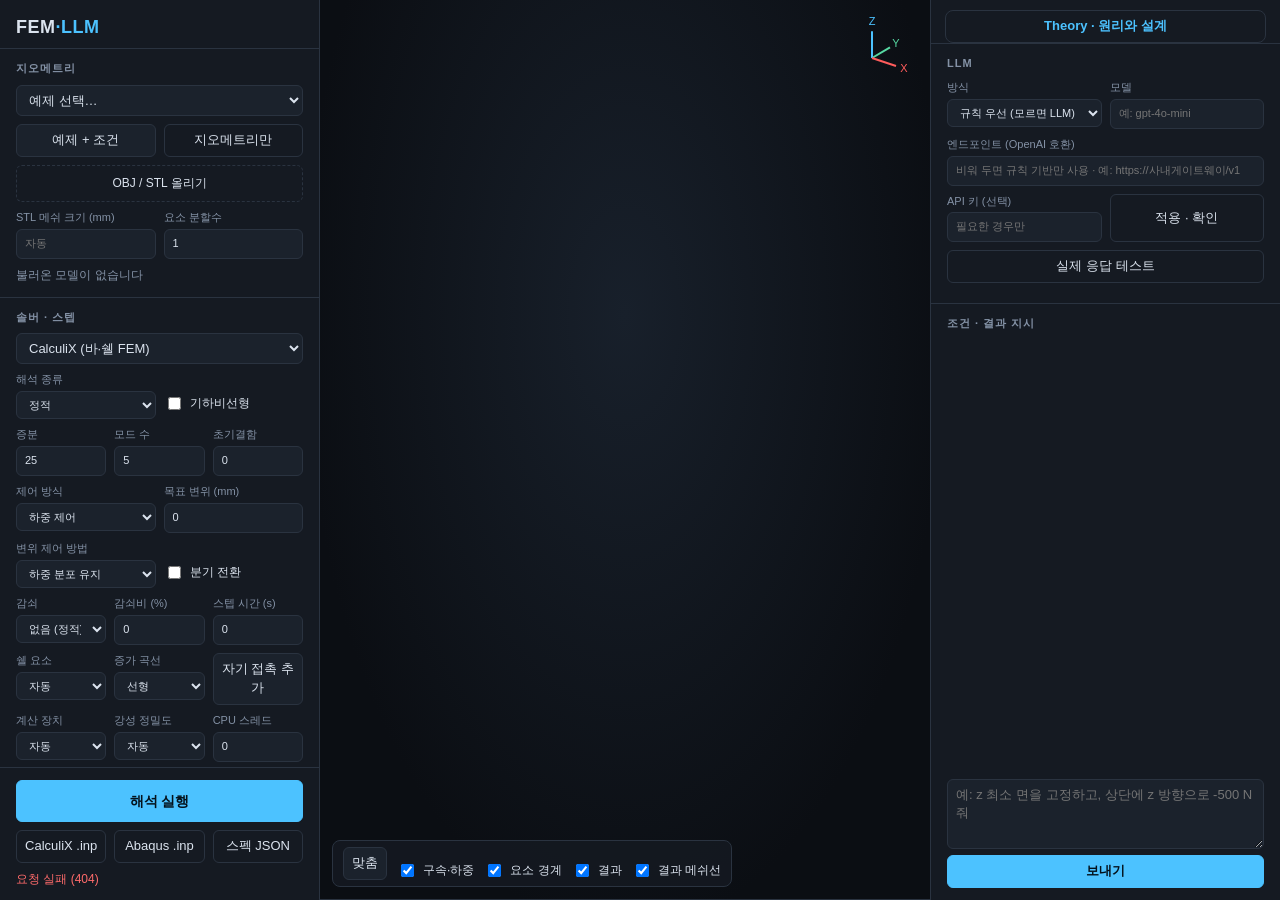
==== web/index.html @ 2e0e546d "BH 설정에 반복 하한 비율 입력 추가 Co-Authored-By: Claude Opus 5.5 <noreply@anthropic.com> Claude-Session: https:" ====
<!doctype html>
<html lang="ko">
<head>
<meta charset="utf-8">
<meta name="viewport" content="width=device-width, initial-scale=1">
<title>FEM-LLM-web</title>
<link rel="stylesheet" href="style.css">
<script type="importmap">{"imports": {"three": "./vendor/three.module.js"}}</script>
</head>
<body>
<div id="app">
  <aside id="left">
    <header><h1>FEM<span>·LLM</span></h1><div id="tools"></div></header>
    <section>
      <h2>지오메트리</h2>
      <div class="row"><select id="example"><option value="">예제 선택…</option></select></div>
      <div class="row two"><button id="loadPreset">예제 + 조건</button><button id="loadGeo" class="ghost">지오메트리만</button></div>
      <label class="file"><input type="file" id="file" accept=".obj,.stl"><span>OBJ / STL 올리기</span></label>
      <div class="row two"><label>STL 메쉬 크기 (mm)<input id="stlSize" type="number" min="0" step="any" placeholder="자동"></label><label>요소 분할수<input id="divisions" type="number" min="1" max="64" value="1"></label></div>
      <div id="modelInfo" class="info">불러온 모델이 없습니다</div>
    </section>
    <section>
      <h2>솔버 · 스텝</h2>
      <div class="row"><select id="solver"><option value="calculix">CalculiX (바·쉘 FEM)</option><option value="barhinge">바-힌지 (간이 검토)</option><option value="tensormesh">TensorMesh (솔리드)</option><option value="shell">자체 쉘 (대변형·자기 접촉·감쇠)</option><option value="bh">BH-web 바-힌지 (오리가미)</option></select></div>
      <div class="row two"><label>해석 종류<select id="stepType"><option value="static">정적</option><option value="buckle">좌굴</option><option value="modal">모달</option><option value="arclength">호장법</option><option value="kinematic">기구 (강체 접힘)</option></select></label><label class="check"><input type="checkbox" id="nlgeom">기하비선형</label></div>
      <div class="row three"><label>증분<input id="increments" type="number" min="1" value="25"></label><label>모드 수<input id="modes" type="number" min="1" value="5"></label><label>초기결함<input id="imperfection" type="number" step="any" value="0"></label></div>
      <div class="row two"><label>제어 방식<select id="control"><option value="load">하중 제어</option><option value="displacement">변위 제어</option></select></label><label>목표 변위 (mm)<input id="controlDisp" type="number" step="any" min="0" value="0" title="0이면 모델 크기의 5%"></label></div>
      <div class="row two"><label>변위 제어 방법<select id="controlKind"><option value="average">하중 분포 유지</option><option value="rigid">강체 압판</option></select></label><label class="check" title="바-힌지: 완전한 형상에서 분기점을 만나면 좌굴 가지로 전환"><input type="checkbox" id="branch">분기 전환</label></div>
      <div class="row three"><label title="자체 쉘 솔버 전용. 1·2차 모드 기준 감쇠비로 α, β 를 자동 계산">감쇠<select id="dampKind"><option value="none">없음 (정적)</option><option value="mass">질량 비례</option><option value="stiffness">강성 비례</option><option value="rayleigh">레일리</option></select></label><label>감쇠비 (%)<input id="dampZeta" type="number" step="any" min="0" value="0"></label><label title="0이면 1차 주기의 100배">스텝 시간 (s)<input id="dampTime" type="number" step="any" min="0" value="0"></label></div>
      <div class="row three"><label title="자체 쉘 솔버의 요소. 자동: 면이 모두 사각형이면 사각형 요소">쉘 요소<select id="element"><option value="auto">자동</option><option value="quad">사각형</option><option value="tri">삼각형</option></select></label><label title="하중·지정 변위가 커지는 모양 (자체 쉘 솔버)">증가 곡선<select id="amplitude"><option value="linear">선형</option><option value="smooth">부드럽게 (S자)</option></select></label><button id="addSelf" title="자체 쉘 솔버: 모든 면끼리의 접촉(자기 접촉 포함)">자기 접촉 추가</button></div>
      <div class="row three"><label title="자체 쉘 솔버의 요소 강성 계산 위치. 자동: GPU 가 있으면 GPU">계산 장치<select id="device"><option value="auto">자동</option><option value="cpu">CPU</option><option value="cuda">GPU (CUDA)</option><option value="mps">GPU (Apple)</option></select></label><label title="요소 강성만의 정밀도. 잔차는 항상 배정밀도라 수렴한 결과는 같음. 일반용 GPU 는 단정밀도가 훨씬 빠름">강성 정밀도<select id="precision"><option value="auto">자동</option><option value="float64">배정밀도</option><option value="float32">단정밀도 (빠름)</option></select></label><label title="0 이면 자동 (코어 절반, 최대 4)">CPU 스레드<input id="threads" type="number" min="0" step="1" value="0"></label></div>
    </section>
    <section>
      <h2>재료 · 단면 <small>mm · N · MPa</small></h2>
      <div class="row three"><label>E<input id="matE" type="number" step="any"></label><label>ν<input id="matNu" type="number" step="any"></label><label>항복<input id="matY" type="number" step="any" placeholder="없음"></label></div>
      <div class="row two"><label title="항복 뒤 응력 증가 기울기 (MPa). 곡선을 넣으면 무시">경화 계수<input id="matH" type="number" step="any" min="0" placeholder="0"></label><label title="진응력@소성변형률 을 쉼표로 구분. 예: 240@0, 275@0.02, 300@0.06">소성 곡선<input id="matCurve" type="text" placeholder="240@0, 275@0.02"></label></div>
      <div class="row three"><label>쉘 두께<input id="secT" type="number" step="any"></label><label>보 b<input id="secB" type="number" step="any"></label><label>보 h<input id="secH" type="number" step="any"></label></div>
      <div class="row two"><label>힌지 κ (N·mm/rad/mm)<input id="hingeK" type="number" step="any" placeholder="자동"></label><label>자동 비율 κ=r·D/L<input id="hingeR" type="number" step="any"></label></div>
      <div class="row two"><label>쉘 공유 엣지 힌지<select id="hingeAuto"><option value="off">끔 (OBJ의 hinge_ 선만)</option><option value="auto">자동 (그룹 경계 + 꺾인 엣지)</option><option value="groups">그룹 경계</option><option value="crease">꺾인 엣지</option><option value="all">모든 내부 엣지</option></select></label><label class="check"><input type="checkbox" id="hingePin">핀 조인트 (회전 자유)</label></div>
      <div id="hingeInfo" class="info"></div>
    </section>
    <section id="bhPanel" hidden>
      <h2>BH-web 바-힌지 <small id="bhCount"></small></h2>
      <div class="row three"><label title="자동: E, ν, t, L* 로 접힘 강성 계산. 퍼센트: 패널 굽힘강성 B=Et³/12(1-ν²) 대비 %. 값: N·mm/rad/mm 직접 지정">접힘 강성<select id="bhFoldMode"><option value="auto">자동 (수식)</option><option value="percent">패널 B 대비 %</option><option value="value">직접 값</option></select></label><label title="자동일 때 L*/w̄ (평균 패널 폭 배수). L* 를 직접 넣으면 그 값을 씀">L* / w̄<input id="bhLratio" type="number" step="any" min="0"></label><label id="bhPctBox">% 또는 값<input id="bhPct" type="number" step="any" min="0"></label></div>
      <div class="row three"><label title="바 항복 응력 (MPa). 비우면 탄성">바 항복<input id="bhBarY" type="number" step="any" min="0" placeholder="탄성"></label><label title="바 경화 계수 (MPa)">바 H<input id="bhBarH" type="number" step="any" min="0" placeholder="0"></label><label title="판정 각도 (도): 이보다 꺾인 공유 엣지를 접힘으로">자동 판정각<input id="bhTol" type="number" step="any" min="0"></label></div>
      <div class="row three"><label title="접힘 힌지 항복 모멘트 (N·mm/mm, 길이당). 비우면 탄성">접힘 항복<input id="bhFoldY" type="number" step="any" min="0" placeholder="탄성"></label><label title="접힘 힌지 경화 (N·mm/rad/mm)">접힘 H<input id="bhFoldH" type="number" step="any" min="0" placeholder="0"></label><label title="패널 휨 힌지 항복 (N·mm/mm)">휨 항복<input id="bhBendY" type="number" step="any" min="0" placeholder="탄성"></label></div>
      <div class="row three"><label class="check" title="기하 접촉: 면끼리 관통 방지 (IPC 장벽 + 연속 충돌 검사). 마찰·감쇠 없음"><input type="checkbox" id="bhContact">기하 접촉</label><label title="비우면 평균 바 길이의 0.1%">접촉 간격 (mm)<input id="bhGap" type="number" step="any" min="0" placeholder="자동"></label><label title="휨 힌지 경화 (N·mm/rad/mm)">휨 H<input id="bhBendH" type="number" step="any" min="0" placeholder="0"></label></div>
      <div class="row four"><label title="0 이면 한 번 가력. 1 이상이면 지정 변위를 0 → 목표 → 0 으로 반복">반복 하중 횟수<input id="bhCycles" type="number" min="0" step="1" placeholder="0"></label><label title="반복 하중의 하한을 목표 변위 대비 비율로. 0 이면 0 ↔ 목표, -0.1667 이면 목표 0.6 에서 -0.1 ↔ 0.6">반복 하한 비율<input id="bhCycLow" type="number" step="any" placeholder="0"></label><label title="바 단면적을 직접 지정 (mm²). 비우면 두께로 계산">바 면적<input id="bhArea" type="number" step="any" min="0" placeholder="자동"></label><label class="check" title="모드 해석에서 질량을 넣으면 K v = λ M v, 끄면 K v = λ v"><input type="checkbox" id="bhMass">모드에 질량</label></div>
      <div class="row"><button id="bhEdit" type="button" title="켜면 마우스 왼쪽 드래그가 상자 선택이 됩니다. 왼→오: 완전히 들어간 엣지, 오→왼: 걸친 엣지. Shift 추가, Ctrl 제외, Esc 해제, 클릭은 한 개">주름 편집 모드 끔</button></div>
      <div class="row four"><button class="bhType" data-t="fold" type="button">접힘</button><button class="bhType" data-t="bend" type="button">휨</button><button class="bhType" data-t="cut" type="button">자름</button><button class="bhType" data-t="auto" type="button">자동</button></div>
      <div class="row three"><button id="bhDrivers" type="button" title="선택한 주름을 기구 해석의 구동 주름으로">구동 주름 지정</button><label title="구동 주름의 목표 이면각 (도, 평면 = 180). 여러 개면 쉼표">목표 이면각<input id="bhTargets" type="text" placeholder="예: 60"></label><button id="bhClearDrv" class="ghost" type="button">구동 해제</button></div>
      <div class="row two"><button id="bhPlot3" type="button" title="선택한 접힘 주름 3개의 회전각으로 기구 해석 해공간 3D 그래프">3D 해공간 주름 (3개)</button><button id="bhWatch" type="button" title="선택한 주름의 각도·모멘트 이력을 결과에 기록">이력 기록 주름</button></div>
      <div id="bhSel" class="info"></div>
      <div class="legend" id="bhLegend"><span style="color:#ff6b5e">━ 접힘</span> <span style="color:#5ec8ff">━ 휨</span> <span style="color:#ffd84a">━ 자름</span> <span style="color:#7d8a99">━ 경계</span> <span style="color:#ffffff">━ 선택</span></div>
    </section>
    <section>
      <h2>구속 <small id="bcCount"></small></h2>
      <div id="bcList" class="list"></div>
      <h2>하중 <small id="ldCount"></small></h2>
      <div id="ldList" class="list"></div>
      <h2>접촉 <small id="ctCount"></small></h2>
      <div id="ctList" class="list"></div>
      <h2>기준점 커플링 <small id="cpCount"></small></h2>
      <div id="cpList" class="list"></div>
      <div id="warnings"></div>
      <div class="row"><button id="undo" class="ghost" type="button" disabled>되돌리기</button></div>
    </section>
    <section class="run">
      <button id="solve" class="primary">해석 실행</button>
      <button id="cancelSolve" class="danger" type="button" hidden>해석 강제 중단</button>
      <div class="row three"><a id="expInp" class="btn ghost" href="/api/export/inp">CalculiX .inp</a><a id="expAbq" class="btn ghost" href="/api/export/abaqus" title="해석 후 내보내면 초기 결함 좌표와 감쇠 계수가 자체 솔버와 같게 들어갑니다">Abaqus .inp</a><a id="expSpec" class="btn ghost" href="/api/export/spec">스펙 JSON</a></div>
      <div id="solveMsg" class="info"></div>
    </section>
  </aside>
  <main>
    <div id="viewer">
      <canvas id="gl"></canvas>
      <canvas id="gizmo" width="96" height="96"></canvas>
      <div id="hud"></div>
      <div id="legend" hidden><div id="legendTitle"></div><div id="legendBar"></div><div id="legendTicks"></div></div>
      <div id="viewbar">
        <button id="fit" title="화면 맞춤">맞춤</button>
        <label class="check"><input type="checkbox" id="showSymbols" checked>구속·하중</label>
        <label class="check"><input type="checkbox" id="showEdges" checked>요소 경계</label>
        <label class="check"><input type="checkbox" id="showResult" checked>결과</label>
        <label class="check" id="meshLinesWrap"><input type="checkbox" id="showMeshLines" checked>결과 메쉬선</label>
        <label class="check" id="thickWrap" hidden><input type="checkbox" id="showThick" checked>쉘 두께</label>
      </div>
      <div id="resultbar" hidden>
        <button id="play">▶</button>
        <input id="frame" type="range" min="0" max="0" value="0">
        <span id="frameLabel"></span>
        <select id="field"></select>
        <label>변형 배율<input id="scale" type="number" step="any" value="1"></label>
        <button id="autoScale" class="ghost">자동</button>
        <button id="savePng" class="ghost" title="지금 화면을 PNG 로 저장">PNG</button>
        <button id="saveGif" class="ghost" title="모든 프레임을 GIF 로 저장">GIF</button>
        <button id="saveVideo" class="ghost" title="모든 프레임을 영상으로 저장">영상</button>
      </div>
    </div>
    <div id="bottom">
      <div id="summary"></div>
      <div id="plots"></div>
    </div>
  </main>
  <aside id="right">
    <div class="topbar"><a id="theoryBtn" class="btn ghost" href="/theory.html" target="_blank" rel="noopener">Theory · 원리와 설계</a></div>
    <section class="llm">
      <h2>LLM <small id="llmStatus"></small></h2>
      <div class="row two"><label>방식<select id="llmMode"><option value="rule_first">규칙 우선 (모르면 LLM)</option><option value="auto">LLM 우선 (실패 시 규칙)</option><option value="llm">LLM만</option><option value="rule">규칙 기반만</option></select></label><label>모델<input id="llmModel" type="text" placeholder="예: gpt-4o-mini"></label></div>
      <div class="row"><label>엔드포인트 (OpenAI 호환)<input id="llmUrl" type="text" placeholder="비워 두면 규칙 기반만 사용 · 예: https://사내게이트웨이/v1"></label></div>
      <div class="row two"><label>API 키 (선택)<input id="llmKey" type="password" placeholder="필요한 경우만"></label><button id="llmSave" class="ghost">적용 · 확인</button></div>
      <div class="row"><button id="llmTest" class="ghost" type="button">실제 응답 테스트</button></div>
      <div id="llmInfo" class="info"></div>
    </section>
    <section class="chat">
      <h2>조건 · 결과 지시</h2>
      <div id="chips"></div>
      <div id="chatLog"></div>
      <form id="chatForm"><textarea id="chatInput" rows="3" placeholder="예: z 최소 면을 고정하고, 상단에 z 방향으로 -500 N 줘"></textarea><button class="primary" type="submit">보내기</button></form>
    </section>
  </aside>
</div>
<script type="module" src="app.js"></script>
</body>
</html>
---- web/style.css ----
:root{--bg:#0e1116;--panel:#151a22;--panel2:#1b222c;--line:#2a3340;--text:#dbe3ee;--mute:#8492a6;--accent:#4cc2ff;--accent2:#ff5fa8;--ok:#57d9a3;--warn:#ffc857;--err:#ff6b6b;--r:8px}
*{box-sizing:border-box}
[hidden]{display:none!important}
html,body{height:100%;margin:0}
body{background:var(--bg);color:var(--text);font:13px/1.45 -apple-system,BlinkMacSystemFont,"Apple SD Gothic Neo","Pretendard","Noto Sans KR","Segoe UI",sans-serif}
#app{display:grid;grid-template-columns:320px minmax(0,1fr) 350px;grid-template-rows:100vh;height:100vh;overflow:hidden}
#app>*{min-height:0;height:100vh}
aside{background:var(--panel);overflow-y:auto;display:flex;flex-direction:column}
#left{border-right:1px solid var(--line)}
#right{border-left:1px solid var(--line)}
header{padding:14px 16px 8px;display:flex;align-items:baseline;justify-content:space-between;gap:8px}
h1{margin:0;font-size:18px;letter-spacing:.5px}
h1 span{color:var(--accent)}
h2{margin:0 0 8px;font-size:11px;letter-spacing:1px;text-transform:uppercase;color:var(--mute);display:flex;justify-content:space-between;align-items:baseline}
h2 small{text-transform:none;letter-spacing:0;font-weight:400}
section{padding:12px 16px;border-top:1px solid var(--line)}
.row{display:grid;gap:8px;margin-bottom:8px}
.row.two{grid-template-columns:1fr 1fr}
.row.three{grid-template-columns:1fr 1fr 1fr}
label{display:flex;flex-direction:column;gap:3px;font-size:11px;color:var(--mute)}
label.check{flex-direction:row;align-items:center;gap:6px;color:var(--text);font-size:12px;align-self:end;padding-bottom:6px}
input,select,textarea,button,.btn{font:inherit;color:var(--text);background:var(--panel2);border:1px solid var(--line);border-radius:6px;padding:6px 8px;min-width:0;width:100%}
input[type=checkbox]{width:auto}
input[type=range]{padding:0}
input:focus,select:focus,textarea:focus{outline:1px solid var(--accent);border-color:var(--accent)}
button,.btn{cursor:pointer;text-align:center;text-decoration:none;display:inline-block}
button:hover,.btn:hover{border-color:var(--accent)}
button.primary{background:var(--accent);border-color:var(--accent);color:#04121c;font-weight:600}
button.primary:disabled{opacity:.5;cursor:wait}
.ghost{background:transparent}
.file{display:block;margin-bottom:8px}
.file input{display:none}
.file span{display:block;border:1px dashed var(--line);border-radius:6px;padding:9px;text-align:center;color:var(--text);cursor:pointer;font-size:12px}
.file span:hover{border-color:var(--accent)}
.info{font-size:12px;color:var(--mute);white-space:pre-wrap}
#tools{font-size:10px;color:var(--mute);text-align:right}
#tools b{font-weight:500}
.on{color:var(--ok)}.off{color:var(--err)}
.list{display:flex;flex-direction:column;gap:6px;margin-bottom:10px}
.item{background:var(--panel2);border:1px solid var(--line);border-radius:6px;padding:6px 8px;cursor:pointer}
.item.sel{border-color:var(--warn)}
.item .top{display:flex;justify-content:space-between;gap:6px;align-items:center}
.item .id{font-size:10px;color:var(--mute);margin-right:6px}
.item .desc{font-size:11px;color:var(--mute);margin-top:2px}
.item .x{width:auto;padding:0 6px;border:none;background:none;color:var(--mute)}
.item .x:hover{color:var(--err)}
.item .edit{display:flex;gap:4px;margin-top:5px}
.item .edit input{padding:3px 5px;font-size:11px}
.empty{font-size:12px;color:var(--mute);padding:2px 0 6px}
#warnings div{color:var(--warn);font-size:12px;margin-top:4px}
#warnings div.err{color:var(--err)}
.run{margin-top:auto;position:sticky;bottom:0;background:var(--panel)}
.run .primary{padding:10px;font-size:14px;margin-bottom:8px}
main{display:grid;grid-template-rows:minmax(0,1fr) auto;min-width:0}
#viewer{position:relative;min-height:0;background:radial-gradient(ellipse at 50% 35%,#18202b,#0b0e13 75%)}
#gl{position:absolute;inset:0;width:100%;height:100%;display:block}
#gizmo{position:absolute;right:10px;top:10px;pointer-events:none}
#hud{position:absolute;left:12px;top:10px;font-size:12px;color:var(--mute);background:rgba(14,17,22,.6);padding:4px 8px;border-radius:6px;max-width:60%}
#hud:empty{display:none}
#hud button{width:auto;padding:1px 8px;margin-left:8px;font-size:11px}
#legend{position:absolute;right:14px;top:116px;width:110px;font-size:11px;color:var(--text)}
#legendBar{height:180px;width:14px;border-radius:3px;background:linear-gradient(to top,#2b4bff,#19c37d,#ffe14a,#ff3b30);float:left;margin-right:8px}
#legendTicks{height:180px;display:flex;flex-direction:column;justify-content:space-between}
#legendTitle{margin-bottom:6px;color:var(--mute)}
#viewbar,#resultbar{position:absolute;left:12px;display:flex;gap:10px;align-items:center;background:rgba(21,26,34,.88);border:1px solid var(--line);border-radius:var(--r);padding:6px 10px}
#viewbar{bottom:12px}
#resultbar{bottom:58px;right:12px}
#viewbar button,#resultbar button{width:auto}
#viewbar label.check,#resultbar label{padding:0;flex-direction:row;align-items:center;gap:6px;white-space:nowrap}
#resultbar input[type=range]{flex:1}
#resultbar input[type=number]{width:80px}
#resultbar select{width:120px}
#frameLabel{font-size:12px;min-width:120px;color:var(--mute)}
#bottom{border-top:1px solid var(--line);background:var(--panel);max-height:38vh;overflow:auto}
#summary{display:flex;flex-wrap:wrap;gap:6px 18px;padding:8px 14px;font-size:12px}
#summary:empty{display:none}
#summary span b{color:var(--mute);font-weight:400;margin-right:6px}
#summary .note{flex-basis:100%;color:var(--mute)}
#summary .note.warn{color:var(--warn)}
#plots{display:flex;flex-wrap:wrap;gap:12px;padding:0 14px 12px}
#plots:empty{display:none}
.plot{background:var(--panel2);border:1px solid var(--line);border-radius:var(--r);padding:8px 10px;width:440px;max-width:100%}
.plot .ptitle{display:flex;justify-content:space-between;font-size:12px;margin-bottom:4px}
.plot .ptitle button{width:auto;border:none;background:none;color:var(--mute);padding:0 4px}
.plot svg{width:100%;height:auto;display:block}
.plot .legend{display:flex;flex-wrap:wrap;gap:4px 12px;font-size:11px;color:var(--mute);margin-top:4px}
.plot .legend i{display:inline-block;width:10px;height:3px;margin-right:5px;vertical-align:middle}
.plot .perr{color:var(--err);font-size:12px}
.chat{flex:1;display:flex;flex-direction:column;min-height:0}
#chips{display:flex;flex-wrap:wrap;gap:6px;margin-bottom:8px}
#chips button{width:auto;font-size:11px;padding:3px 8px;border-radius:12px;color:var(--mute);text-align:left}
#chatLog{flex:1;overflow-y:auto;display:flex;flex-direction:column;gap:8px;min-height:160px;padding-bottom:8px}
.msg{padding:7px 10px;border-radius:10px;max-width:94%;white-space:pre-wrap;word-break:break-word}
.msg.user{align-self:flex-end;background:#20405a}
.msg.bot{align-self:flex-start;background:var(--panel2);border:1px solid var(--line)}
.msg .tag{font-size:10px;color:var(--mute);display:block;margin-bottom:3px}
.msg .ops{margin-top:5px;font:11px/1.4 ui-monospace,SFMono-Regular,Menlo,monospace;color:var(--mute)}
.msg .errtxt{color:var(--err);margin-top:4px}
.msg .notetxt{color:var(--warn);margin-top:4px;font-size:11px}
#chatForm{display:flex;flex-direction:column;gap:6px}
#chatForm textarea{resize:vertical}
#llmStatus.ok{color:var(--ok)}#llmStatus.bad{color:var(--warn)}
@media (max-width:1100px){#app{grid-template-columns:280px minmax(0,1fr) 300px}}

button.danger{background:#5a2330;border:1px solid #c04a63;color:#ffd7df;cursor:pointer;border-radius:8px;padding:9px 12px;font:inherit}
button.danger:hover{background:#7a2c3d}
.msg .stop{margin-left:10px;padding:2px 10px;font-size:12px}

.topbar{display:flex;justify-content:flex-end;padding:10px 14px 0}
.topbar .btn{padding:6px 12px;text-decoration:none;border:1px solid var(--line);border-radius:var(--r);color:var(--accent);font-weight:600}
.topbar .btn:hover{border-color:var(--accent)}
#llmInfo{line-height:1.7}
#llmInfo b{color:var(--text)}
#llmInfo .good{color:var(--ok)}
#llmInfo .badt{color:var(--err)}
.item .edit .lab { font-size: 11px; opacity: 0.7; min-width: 74px; align-self: center; }
.plot .refrow{display:flex;align-items:center;gap:6px;font-size:11px;color:var(--text);margin-top:4px}
.plot .refrow i{display:inline-block;width:14px;flex:none}
.plot .refrow span{flex:1}
.mini{font-size:10px;padding:2px 6px}
.plot label.mini{display:inline-block;margin-top:6px;cursor:pointer}
#hud .pickinfo{color:var(--text);line-height:1.5;font-variant-numeric:tabular-nums}
#hud .pickinfo div:first-child{font-weight:600;color:#ffc857}
.row.four{grid-template-columns:1fr 1fr 1fr 1fr}
#bhLegend{display:flex;flex-wrap:wrap;gap:4px 12px;font-size:11px}
#bhEdit.on{background:var(--accent,#3a7bd5);color:#fff}
#selBox{position:fixed;border:1px dashed #fff;pointer-events:none;z-index:30;display:none}
#selBox.cross{border-color:#7fe07f;background:rgba(127,224,127,.08)}
#selBox.win{border-color:#7fb8ff;background:rgba(127,184,255,.08)}
.kin3d{width:440px}
.kin3d canvas{width:100%;height:320px;display:block;border-radius:6px;background:#111821}
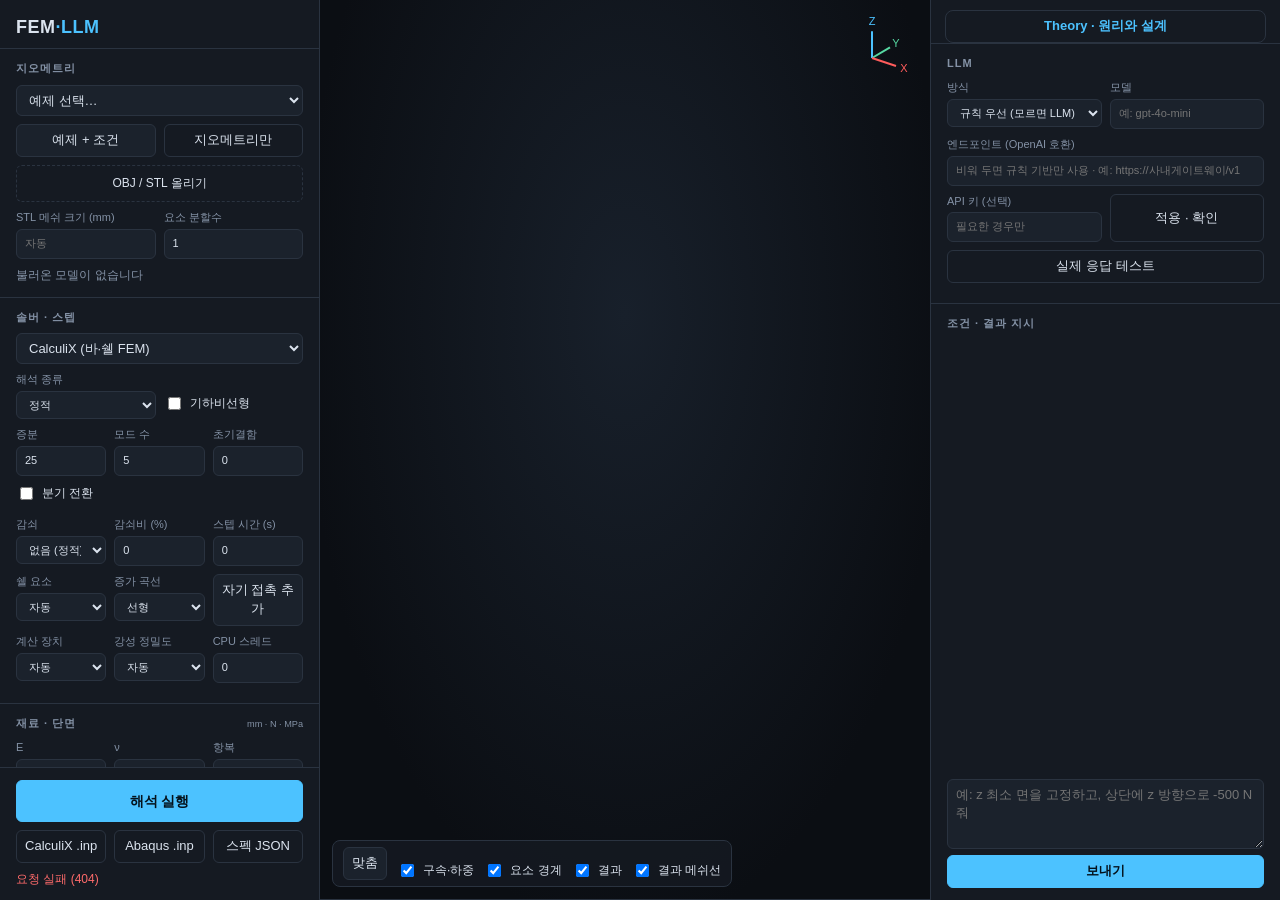
==== commit 6b923f8e: "변위 제어 옵션 제거, 강제 변위로 일원화 - 화면의 제어 방식·목표 변위·변위 제어 방법 칸 삭제 - 예전 control 스펙과 "변위제어 N mm" 문장은 기준 하중을 같은 절" ====
--- a/web/index.html
+++ b/web/index.html
@@ -24,8 +24,7 @@
       <div class="row"><select id="solver"><option value="calculix">CalculiX (바·쉘 FEM)</option><option value="barhinge">바-힌지 (간이 검토)</option><option value="tensormesh">TensorMesh (솔리드)</option><option value="shell">자체 쉘 (대변형·자기 접촉·감쇠)</option><option value="bh">BH-web 바-힌지 (오리가미)</option></select></div>
       <div class="row two"><label>해석 종류<select id="stepType"><option value="static">정적</option><option value="buckle">좌굴</option><option value="modal">모달</option><option value="arclength">호장법</option><option value="kinematic">기구 (강체 접힘)</option></select></label><label class="check"><input type="checkbox" id="nlgeom">기하비선형</label></div>
       <div class="row three"><label>증분<input id="increments" type="number" min="1" value="25"></label><label>모드 수<input id="modes" type="number" min="1" value="5"></label><label>초기결함<input id="imperfection" type="number" step="any" value="0"></label></div>
-      <div class="row two"><label>제어 방식<select id="control"><option value="load">하중 제어</option><option value="displacement">변위 제어</option></select></label><label>목표 변위 (mm)<input id="controlDisp" type="number" step="any" min="0" value="0" title="0이면 모델 크기의 5%"></label></div>
-      <div class="row two"><label>변위 제어 방법<select id="controlKind"><option value="average">하중 분포 유지</option><option value="rigid">강체 압판</option></select></label><label class="check" title="바-힌지: 완전한 형상에서 분기점을 만나면 좌굴 가지로 전환"><input type="checkbox" id="branch">분기 전환</label></div>
+      <div class="row"><label class="check" title="바-힌지: 완전한 형상에서 분기점을 만나면 좌굴 가지로 전환"><input type="checkbox" id="branch">분기 전환</label></div>
       <div class="row three"><label title="자체 쉘 솔버 전용. 1·2차 모드 기준 감쇠비로 α, β 를 자동 계산">감쇠<select id="dampKind"><option value="none">없음 (정적)</option><option value="mass">질량 비례</option><option value="stiffness">강성 비례</option><option value="rayleigh">레일리</option></select></label><label>감쇠비 (%)<input id="dampZeta" type="number" step="any" min="0" value="0"></label><label title="0이면 1차 주기의 100배">스텝 시간 (s)<input id="dampTime" type="number" step="any" min="0" value="0"></label></div>
       <div class="row three"><label title="자체 쉘 솔버의 요소. 자동: 면이 모두 사각형이면 사각형 요소">쉘 요소<select id="element"><option value="auto">자동</option><option value="quad">사각형</option><option value="tri">삼각형</option></select></label><label title="하중·지정 변위가 커지는 모양 (자체 쉘 솔버)">증가 곡선<select id="amplitude"><option value="linear">선형</option><option value="smooth">부드럽게 (S자)</option></select></label><button id="addSelf" title="자체 쉘 솔버: 모든 면끼리의 접촉(자기 접촉 포함)">자기 접촉 추가</button></div>
       <div class="row three"><label title="자체 쉘 솔버의 요소 강성 계산 위치. 자동: GPU 가 있으면 GPU">계산 장치<select id="device"><option value="auto">자동</option><option value="cpu">CPU</option><option value="cuda">GPU (CUDA)</option><option value="mps">GPU (Apple)</option></select></label><label title="요소 강성만의 정밀도. 잔차는 항상 배정밀도라 수렴한 결과는 같음. 일반용 GPU 는 단정밀도가 훨씬 빠름">강성 정밀도<select id="precision"><option value="auto">자동</option><option value="float64">배정밀도</option><option value="float32">단정밀도 (빠름)</option></select></label><label title="0 이면 자동 (코어 절반, 최대 4)">CPU 스레드<input id="threads" type="number" min="0" step="1" value="0"></label></div>
@@ -41,15 +40,13 @@
     </section>
     <section id="bhPanel" hidden>
       <h2>BH-web 바-힌지 <small id="bhCount"></small></h2>
-      <div class="row three"><label title="자동: E, ν, t, L* 로 접힘 강성 계산. 퍼센트: 패널 굽힘강성 B=Et³/12(1-ν²) 대비 %. 값: N·mm/rad/mm 직접 지정">접힘 강성<select id="bhFoldMode"><option value="auto">자동 (수식)</option><option value="percent">패널 B 대비 %</option><option value="value">직접 값</option></select></label><label title="자동일 때 L*/w̄ (평균 패널 폭 배수). L* 를 직접 넣으면 그 값을 씀">L* / w̄<input id="bhLratio" type="number" step="any" min="0"></label><label id="bhPctBox">% 또는 값<input id="bhPct" type="number" step="any" min="0"></label></div>
-      <div class="row three"><label title="바 항복 응력 (MPa). 비우면 탄성">바 항복<input id="bhBarY" type="number" step="any" min="0" placeholder="탄성"></label><label title="바 경화 계수 (MPa)">바 H<input id="bhBarH" type="number" step="any" min="0" placeholder="0"></label><label title="판정 각도 (도): 이보다 꺾인 공유 엣지를 접힘으로">자동 판정각<input id="bhTol" type="number" step="any" min="0"></label></div>
-      <div class="row three"><label title="접힘 힌지 항복 모멘트 (N·mm/mm, 길이당). 비우면 탄성">접힘 항복<input id="bhFoldY" type="number" step="any" min="0" placeholder="탄성"></label><label title="접힘 힌지 경화 (N·mm/rad/mm)">접힘 H<input id="bhFoldH" type="number" step="any" min="0" placeholder="0"></label><label title="패널 휨 힌지 항복 (N·mm/mm)">휨 항복<input id="bhBendY" type="number" step="any" min="0" placeholder="탄성"></label></div>
-      <div class="row three"><label class="check" title="기하 접촉: 면끼리 관통 방지 (IPC 장벽 + 연속 충돌 검사). 마찰·감쇠 없음"><input type="checkbox" id="bhContact">기하 접촉</label><label title="비우면 평균 바 길이의 0.1%">접촉 간격 (mm)<input id="bhGap" type="number" step="any" min="0" placeholder="자동"></label><label title="휨 힌지 경화 (N·mm/rad/mm)">휨 H<input id="bhBendH" type="number" step="any" min="0" placeholder="0"></label></div>
-      <div class="row four"><label title="0 이면 한 번 가력. 1 이상이면 지정 변위를 0 → 목표 → 0 으로 반복">반복 하중 횟수<input id="bhCycles" type="number" min="0" step="1" placeholder="0"></label><label title="반복 하중의 하한을 목표 변위 대비 비율로. 0 이면 0 ↔ 목표, -0.1667 이면 목표 0.6 에서 -0.1 ↔ 0.6">반복 하한 비율<input id="bhCycLow" type="number" step="any" placeholder="0"></label><label title="바 단면적을 직접 지정 (mm²). 비우면 두께로 계산">바 면적<input id="bhArea" type="number" step="any" min="0" placeholder="자동"></label><label class="check" title="모드 해석에서 질량을 넣으면 K v = λ M v, 끄면 K v = λ v"><input type="checkbox" id="bhMass">모드에 질량</label></div>
+      <div class="row two"><label title="접힘 강성의 길이 척도 L* (mm, Filipov 2017). K_F = 1/(L*/(L_F·B) + 1/(0.55·B·(L_F/t)^(1/3))), B = Et³/12(1-ν²). 비우면 MERLIN2 기본값 L* = 3·L_F (주름마다 그 주름 길이 L_F 기준)">L* (mm)<input id="bhLstar" type="number" step="any" min="0" placeholder="자동 3·L_F"></label><label class="check" title="기하 접촉: 면끼리 관통 방지 (IPC 장벽 + 연속 충돌 검사). 마찰·감쇠 없음"><input type="checkbox" id="bhContact">기하 접촉</label></div>
+      <div class="row"><label class="check" title="접힘 주름을 탄소성 힌지로. 길이당 항복 모멘트 m_p = σy·t²/4 (재료 항복 응력과 두께로 계산, 판의 완전 소성 모멘트). 항복 후에는 일정 모멘트로 회전(경화는 부가 설정)"><input type="checkbox" id="bhPH">소성 힌지 (m<sub>p</sub> = σ<sub>y</sub>t²/4)</label></div>
+      <div class="row two"><label class="check" title="지정 변위를 0 → 지정 변위 → 0 으로 여러 번 왕복"><input type="checkbox" id="bhCyc">반복 하중</label><label id="bhCycNBox">반복 횟수<input id="bhCycN" type="number" min="1" step="1" placeholder="3"></label></div>
       <div class="row"><button id="bhEdit" type="button" title="켜면 마우스 왼쪽 드래그가 상자 선택이 됩니다. 왼→오: 완전히 들어간 엣지, 오→왼: 걸친 엣지. Shift 추가, Ctrl 제외, Esc 해제, 클릭은 한 개">주름 편집 모드 끔</button></div>
       <div class="row four"><button class="bhType" data-t="fold" type="button">접힘</button><button class="bhType" data-t="bend" type="button">휨</button><button class="bhType" data-t="cut" type="button">자름</button><button class="bhType" data-t="auto" type="button">자동</button></div>
-      <div class="row three"><button id="bhDrivers" type="button" title="선택한 주름을 기구 해석의 구동 주름으로">구동 주름 지정</button><label title="구동 주름의 목표 이면각 (도, 평면 = 180). 여러 개면 쉼표">목표 이면각<input id="bhTargets" type="text" placeholder="예: 60"></label><button id="bhClearDrv" class="ghost" type="button">구동 해제</button></div>
-      <div class="row two"><button id="bhPlot3" type="button" title="선택한 접힘 주름 3개의 회전각으로 기구 해석 해공간 3D 그래프">3D 해공간 주름 (3개)</button><button id="bhWatch" type="button" title="선택한 주름의 각도·모멘트 이력을 결과에 기록">이력 기록 주름</button></div>
+      <div class="row three bhKin"><button id="bhDrivers" type="button" title="선택한 주름을 기구 해석의 구동 주름으로">구동 주름 지정</button><label title="구동 주름의 목표 이면각 (도, 평면 = 180). 여러 개면 쉼표">목표 이면각<input id="bhTargets" type="text" placeholder="예: 60"></label><button id="bhClearDrv" class="ghost" type="button">구동 해제</button></div>
+      <div class="row bhKin"><button id="bhPlot3" type="button" title="선택한 접힘 주름 3개의 회전각으로 기구 해석 해공간 3D 그래프">3D 해공간 주름 (3개)</button></div>
       <div id="bhSel" class="info"></div>
       <div class="legend" id="bhLegend"><span style="color:#ff6b5e">━ 접힘</span> <span style="color:#5ec8ff">━ 휨</span> <span style="color:#ffd84a">━ 자름</span> <span style="color:#7d8a99">━ 경계</span> <span style="color:#ffffff">━ 선택</span></div>
     </section>
@@ -64,6 +61,10 @@
       <div id="cpList" class="list"></div>
       <div id="warnings"></div>
       <div class="row"><button id="undo" class="ghost" type="button" disabled>되돌리기</button></div>
+    </section>
+    <section id="extraPanel" hidden>
+      <h2>부가 설정 <small id="extraCount"></small></h2>
+      <div id="extraList" class="list"></div>
     </section>
     <section class="run">
       <button id="solve" class="primary">해석 실행</button>
--- a/web/style.css
+++ b/web/style.css
@@ -129,3 +129,4 @@
 #selBox.win{border-color:#7fb8ff;background:rgba(127,184,255,.08)}
 .kin3d{width:440px}
 .kin3d canvas{width:100%;height:320px;display:block;border-radius:6px;background:#111821}
+.bhhide{display:none !important}
